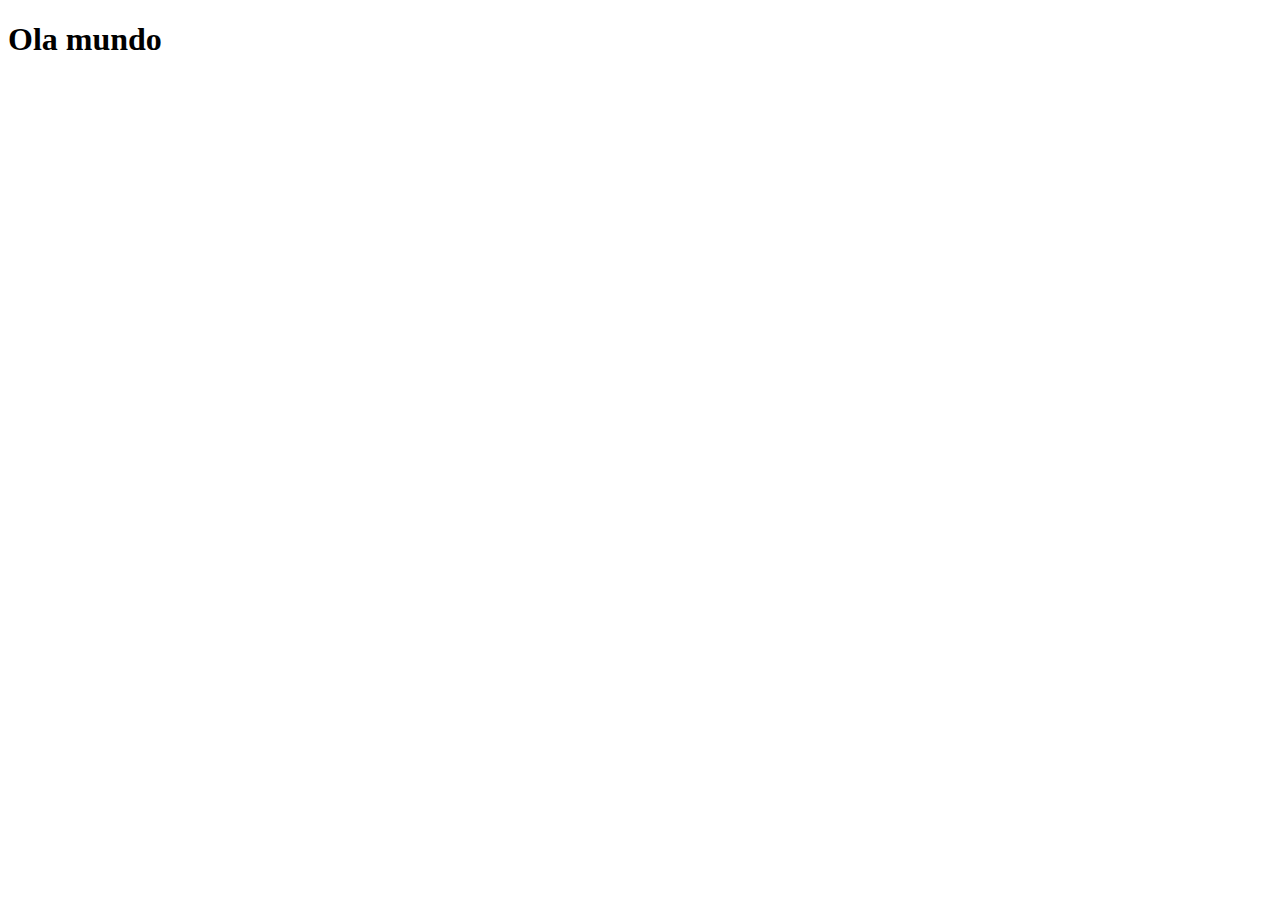
==== index.html @ 375e6e8e "criei a página principal" ====
<!DOCTYPE html>
<html lang="pt-br">
<head>
    <meta charset="UTF-8">
    <meta name="viewport" content="width=device-width, initial-scale=1.0">
    <link rel="shortcut icon" href="imagens/favicon.ico" type="image/x-icon">
    <title>Projeto redes sociais</title>
    
</head>
<body>
    <h1>Ola mundo</h1>
</body>
</html>
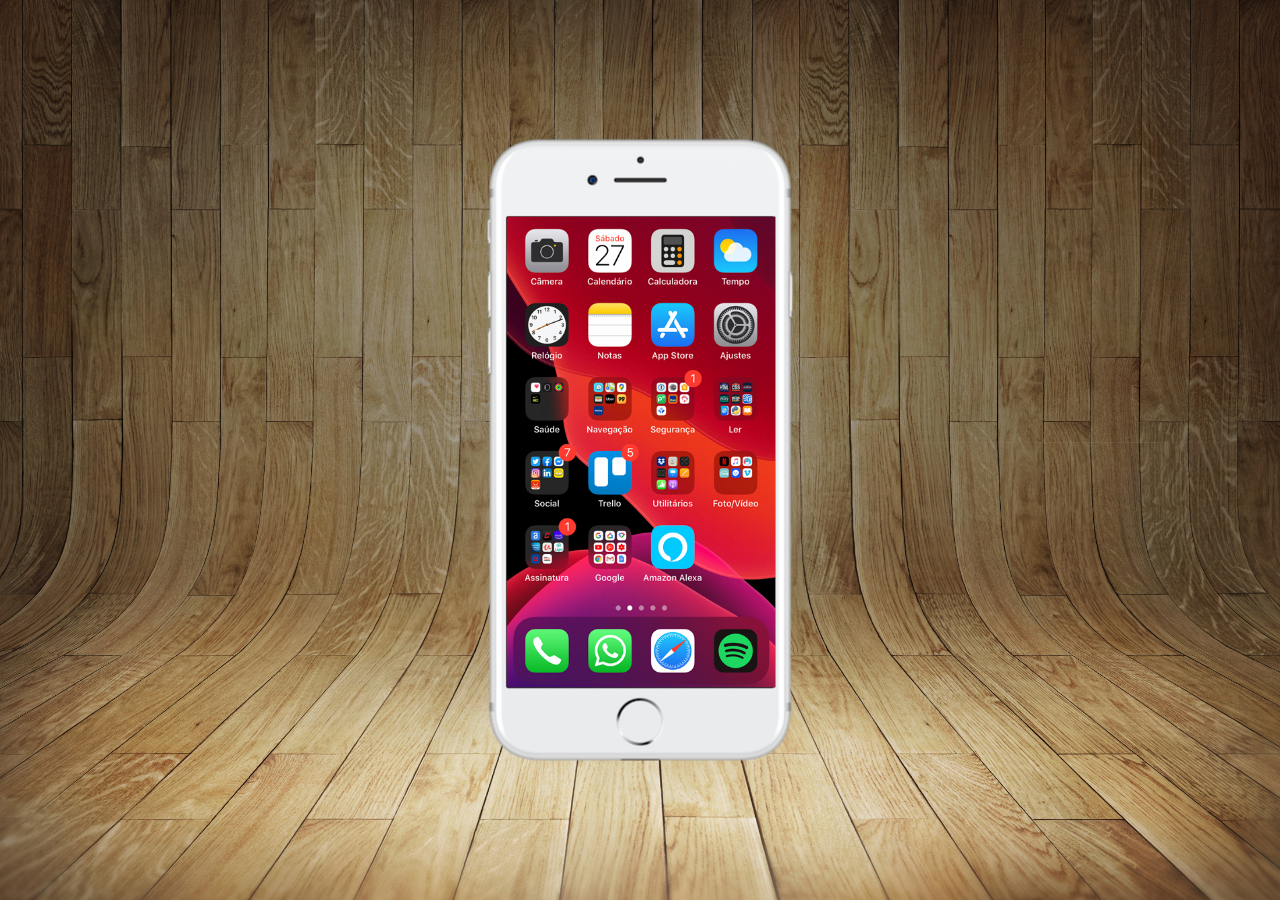
==== commit 01781730: "criei a tela home" ====
--- a/index.html
+++ b/index.html
@@ -4,10 +4,18 @@
     <meta charset="UTF-8">
     <meta name="viewport" content="width=device-width, initial-scale=1.0">
     <link rel="shortcut icon" href="imagens/favicon.ico" type="image/x-icon">
+    <link rel="stylesheet" href="estilos/style.css">
     <title>Projeto redes sociais</title>
     
 </head>
 <body>
-    <h1>Ola mundo</h1>
+    <main>
+        <section id="telefone">
+            <iframe src="home.html" name="tela" id="tela" frameborder="0"></iframe>
+        </section>
+        <section id="redes-sociais">
+
+        </section>
+    </main>
 </body>
 </html>--- a/estilos/style.css
+++ b/estilos/style.css
@@ -0,0 +1,42 @@
+@charset "UTF-8";
+
+*{
+    margin: 0px;
+    padding: 0px;
+    font-family: Arial, Helvetica, sans-serif;
+}
+
+html, body{
+    height: 100vh;
+    width: 100vw;
+    background-color: black;
+}
+
+body{
+    background: url('../imagens/fundo-madeira.jpg') no-repeat top center;
+    background-size: cover;
+    background-attachment: fixed;
+}
+
+main{
+    position: relative;
+    height: 100vh;
+}
+
+section#telefone{
+    position: absolute;
+    top: 50%;
+    left: 50%;
+    transform: translate(-50%, -50%);
+    height: 627px;
+    width: 311px;
+    background: url('../imagens/frame-iphone.png') no-repeat;
+}
+
+iframe#tela{
+    position: relative;
+    top: 80px;
+    left: 22px;
+    width: 269px;
+    height: 471px;
+}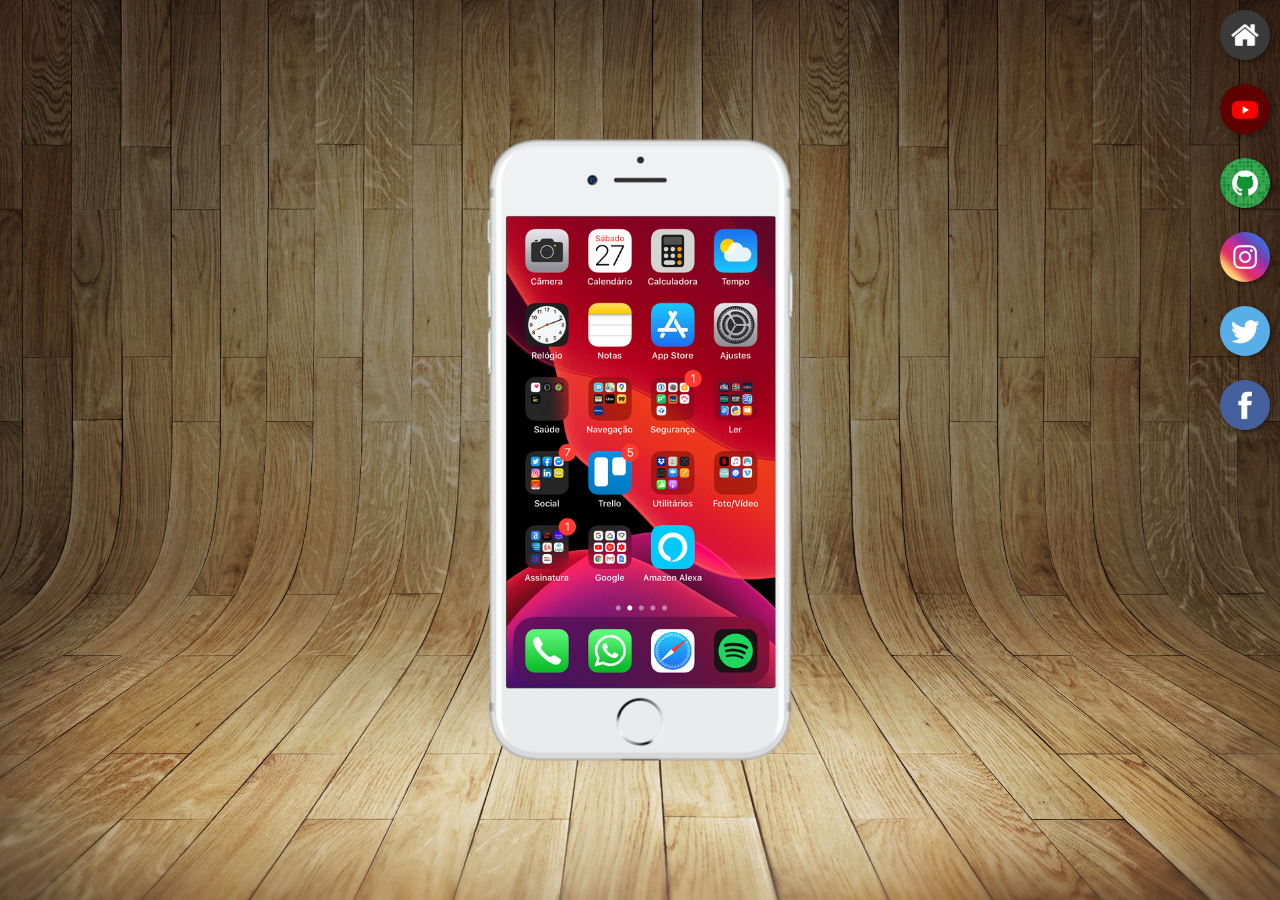
==== commit 433cdbb2: "criei botões laterais" ====
--- a/index.html
+++ b/index.html
@@ -11,10 +11,17 @@
 <body>
     <main>
         <section id="telefone">
-            <iframe src="home.html" name="tela" id="tela" frameborder="0"></iframe>
+            <iframe src="home.html" name="tela" id="tela" frameborder="0">
+                Seu navegador não é compatível!
+            </iframe>
         </section>
         <section id="redes-sociais">
-
+            <a href="*" target="tela"><img src="imagens/logo-home.jpg" alt="Home"></a> <br>
+            <a href="*" target="tela"><img src="imagens/logo-youtube.jpg" alt="YouTube"></a> <br>
+            <a href="*" target="tela"><img src="imagens/logo-github.jpg" alt="GitHub"></a> <br>
+            <a href="*" target="tela"><img src="imagens/logo-instagram.jpg" alt="Instagram"></a> <br>
+            <a href="*" target="tela"><img src="imagens/logo-twitter.jpg" alt="Twitter"></a> <br>
+            <a href="*" target="tela"><img src="imagens/logo-facebook.jpg" alt="Facebook"></a> <br>
         </section>
     </main>
 </body>
--- a/estilos/style.css
+++ b/estilos/style.css
@@ -39,4 +39,23 @@
     left: 22px;
     width: 269px;
     height: 471px;
+}
+
+section#redes-sociais{
+    text-align: right;
+}
+
+section#redes-sociais img{
+    width: 50px;
+    margin: 10px;
+    border-radius: 50%;
+    box-shadow: 2px 2px 5px rgba(0, 0, 0, 0.400);
+    box-sizing: border-box;
+}
+
+section#redes-sociais img:hover{
+    border: 2px solid rgba(255, 255, 255, 0.623);
+    transform: translate(-3px, -3px);
+    box-shadow: 5px 5px 10px rgba(0, 0, 0, 0.623);
+    transition: transform 0.3s, border .2s;
 }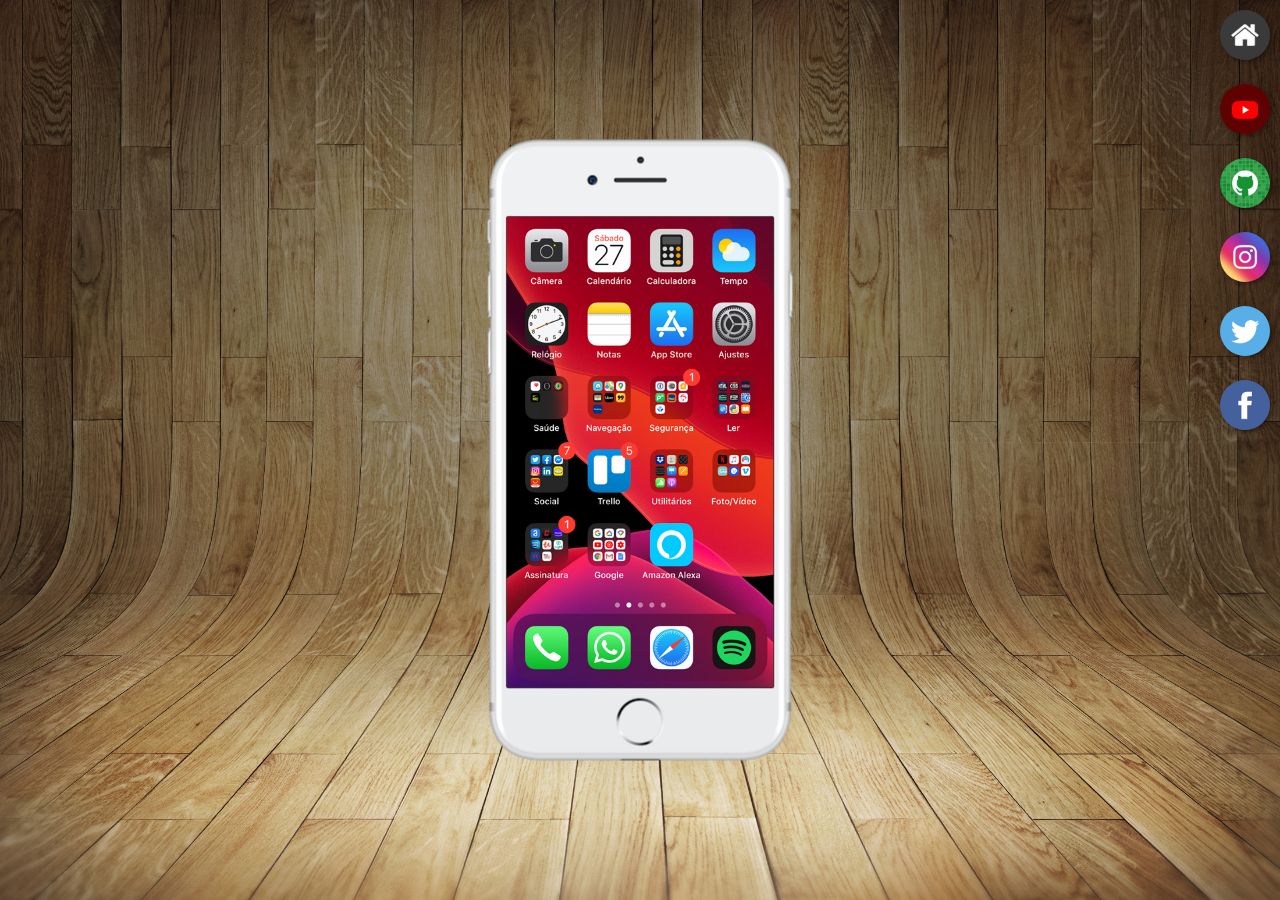
==== commit 8be7c3b4: "completei as telas das redes sociais" ====
--- a/index.html
+++ b/index.html
@@ -16,12 +16,12 @@
             </iframe>
         </section>
         <section id="redes-sociais">
-            <a href="*" target="tela"><img src="imagens/logo-home.jpg" alt="Home"></a> <br>
-            <a href="*" target="tela"><img src="imagens/logo-youtube.jpg" alt="YouTube"></a> <br>
-            <a href="*" target="tela"><img src="imagens/logo-github.jpg" alt="GitHub"></a> <br>
-            <a href="*" target="tela"><img src="imagens/logo-instagram.jpg" alt="Instagram"></a> <br>
-            <a href="*" target="tela"><img src="imagens/logo-twitter.jpg" alt="Twitter"></a> <br>
-            <a href="*" target="tela"><img src="imagens/logo-facebook.jpg" alt="Facebook"></a> <br>
+            <a href="home.html" target="tela"><img src="imagens/logo-home.jpg" alt="Home"></a> <br>
+            <a href="youtube.html" target="tela"><img src="imagens/logo-youtube.jpg" alt="YouTube"></a> <br>
+            <a href="github.html" target="tela"><img src="imagens/logo-github.jpg" alt="GitHub"></a> <br>
+            <a href="instagran.html" target="tela"><img src="imagens/logo-instagram.jpg" alt="Instagram"></a> <br>
+            <a href="twitter.html" target="tela"><img src="imagens/logo-twitter.jpg" alt="Twitter"></a> <br>
+            <a href="facebook.html" target="tela"><img src="imagens/logo-facebook.jpg" alt="Facebook"></a> <br>
         </section>
     </main>
 </body>
--- a/estilos/style.css
+++ b/estilos/style.css
@@ -37,7 +37,7 @@
     position: relative;
     top: 80px;
     left: 22px;
-    width: 269px;
+    width: 267px;
     height: 471px;
 }
 
